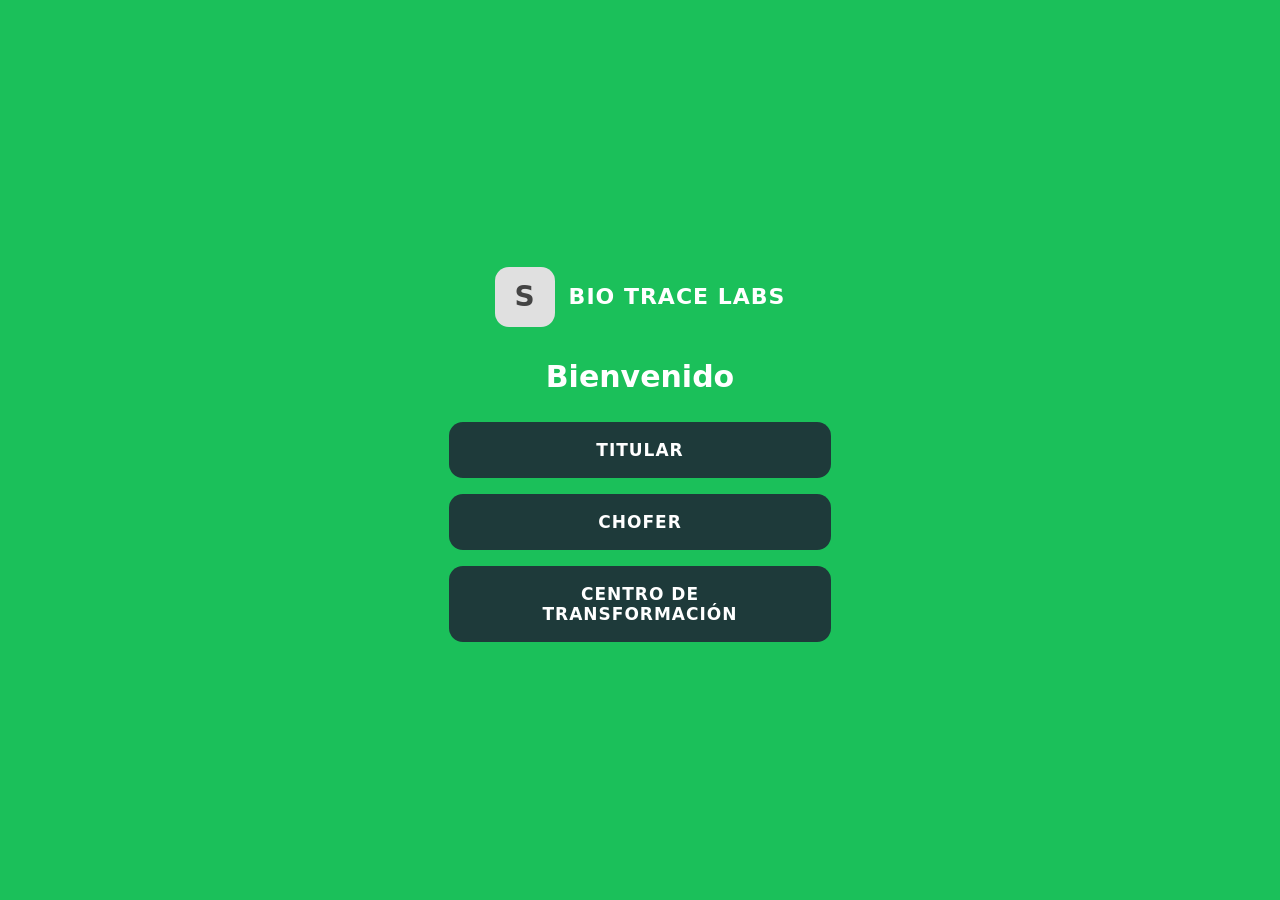
==== biotrace/index.html @ a97db7c8 "pagweb" ====
<!DOCTYPE html>
<html lang="es">
<head>
  <meta charset="UTF-8">
  <meta name="viewport" content="width=device-width, initial-scale=1.0">
  <title>Bio Trace Labs</title>
  <link rel="stylesheet" href="css/style.css">
</head>
<body class="green-bg">
  <div class="screen center-screen">
    <div class="logo-row">
      <div class="logo-icon">S</div>
      <span class="logo-text">BIO TRACE LABS</span>
    </div>
    <h1 class="welcome-title">Bienvenido</h1>
    <div class="role-buttons">
      <a href="pages/login.html?role=titular" class="btn btn-dark">TITULAR</a>
      <a href="pages/login.html?role=chofer" class="btn btn-dark">CHOFER</a>
      <a href="pages/login.html?role=centro" class="btn btn-dark">CENTRO DE<br>TRANSFORMACIÓN</a>
    </div>
  </div>
</body>
</html>
---- biotrace/css/style.css ----
*,
*::before,
*::after {
    box-sizing: border-box;
    margin: 0;
    padding: 0;
}

html,
body {
    min-height: 100%;
    font-family: 'Segoe UI', system-ui, -apple-system, sans-serif;
    font-size: 16px;
}

a {
    text-decoration: none;
}

.green-bg {
    background: #1BC05A;
    min-height: 100vh;
}

.mint-bg {
    background: #A8C8BF;
    min-height: 100vh;
}

.cream-bg {
    background: #F2EDE8;
    min-height: 100vh;
}

.dark-teal-bg {
    background: #1A3F4A;
    min-height: 100vh;
}

.screen {
    max-width: 430px;
    margin: 0 auto;
    min-height: 100vh;
    padding: 40px 24px 32px;
    display: flex;
    flex-direction: column;
    gap: 0;
}

.center-screen {
    align-items: center;
    justify-content: center;
    text-align: center;
}

.logo-row {
    display: flex;
    align-items: center;
    gap: 14px;
    margin-bottom: 32px;
}

.logo-icon {
    width: 60px;
    height: 60px;
    background: #e0e0e0;
    border-radius: 14px;
    display: flex;
    align-items: center;
    justify-content: center;
    font-size: 28px;
    font-weight: 900;
    color: #444;
    flex-shrink: 0;
}

.logo-text {
    font-size: 22px;
    font-weight: 800;
    color: #fff;
    letter-spacing: 1px;
}

.logo-sub {
    font-size: 11px;
    color: #aac;
    letter-spacing: 3px;
}

.welcome-title {
    font-size: 30px;
    font-weight: 700;
    color: #fff;
    margin-bottom: 28px;
}

.section-title {
    font-size: 24px;
    font-weight: 800;
    color: #111;
    margin-bottom: 6px;
}

.section-title.dark {
    color: #1E3A3A;
}

.section-title.big {
    font-size: 32px;
    margin-bottom: 20px;
}

.section-subtitle {
    font-size: 19px;
    font-weight: 700;
    color: #111;
    margin-bottom: 22px;
}

.btn {
    display: block;
    width: 100%;
    padding: 18px 20px;
    border-radius: 14px;
    font-size: 17px;
    font-weight: 700;
    letter-spacing: 1px;
    text-align: center;
    cursor: pointer;
    border: none;
    transition: opacity .15s, transform .1s;
}

.btn:active {
    transform: scale(.97);
    opacity: .9;
}

.btn-dark {
    background: #1E3A3A;
    color: #fff;
}

.btn-dark-teal {
    background: #1E3A3A;
    color: #fff;
    display: block;
    width: 100%;
    padding: 18px 20px;
    border-radius: 14px;
    font-size: 15px;
    font-weight: 700;
    letter-spacing: 1px;
    text-align: center;
    cursor: pointer;
    border: none;
    margin-bottom: 12px;
}

.btn-light {
    background: #c8cfc9;
    color: #2a4040;
    font-size: 18px;
    font-weight: 600;
}

.btn-outline-dark {
    display: inline-flex;
    align-items: center;
    justify-content: center;
    gap: 8px;
    padding: 14px 32px;
    border: 2.5px solid #111;
    border-radius: 50px;
    background: transparent;
    font-size: 15px;
    font-weight: 700;
    cursor: pointer;
    color: #111;
    margin-top: 16px;
    width: auto;
}

.btn-outline-teal {
    display: block;
    padding: 14px 24px;
    border: 2.5px solid #1E3A3A;
    border-radius: 50px;
    color: #1E3A3A;
    font-weight: 700;
    background: transparent;
    text-align: center;
    cursor: pointer;
}

.btn-teal {
    background: #1E3A3A;
    color: #fff;
    padding: 16px;
    border-radius: 12px;
    border: none;
    font-size: 16px;
    font-weight: 700;
    cursor: pointer;
    width: 100%;
}

.btn-gps {
    background: #1E3A3A;
    color: #fff;
    padding: 10px 16px;
    border-radius: 10px;
    border: none;
    font-size: 14px;
    cursor: pointer;
    margin-top: 6px;
    width: 100%;
}

.role-buttons {
    display: flex;
    flex-direction: column;
    gap: 16px;
    width: 100%;
}

.login-form {
    display: flex;
    flex-direction: column;
    gap: 14px;
    width: 100%;
    margin-bottom: 16px;
}

.input-field {
    width: 100%;
    padding: 16px 18px;
    border-radius: 12px;
    border: none;
    background: #f5ede4;
    font-size: 16px;
    color: #333;
    outline: none;
}

.input-field:focus {
    box-shadow: 0 0 0 2px #1E3A3A;
}

.input-field-dark {
    width: 100%;
    padding: 14px 16px;
    border-radius: 12px;
    border: none;
    background: #f5ede4;
    font-size: 15px;
    color: #333;
    outline: none;
    margin-top: 6px;
    display: block;
}

.input-field-dark:focus {
    box-shadow: 0 0 0 2px #1E3A3A;
}

.forgot-link {
    color: #c5f5dc;
    font-size: 14px;
    margin-top: 8px;
    display: block;
    text-align: center;
}

.back-link {
    color: #e8f5f0;
    font-size: 14px;
    margin-top: 20px;
    display: block;
    text-align: center;
}

.back-link.light {
    color: #aaddcc;
}

.alert {
    background: #ffe5e5;
    color: #c00;
    padding: 10px 14px;
    border-radius: 10px;
    font-size: 14px;
    margin-bottom: 10px;
    width: 100%;
}

.field-group {
    margin-bottom: 18px;
}

.field-label {
    font-size: 17px;
    font-weight: 700;
    color: #111;
    display: block;
    margin-bottom: 4px;
    text-align: center;
}

.photo-upload {
    display: flex;
    align-items: center;
    justify-content: center;
    width: 100%;
    background: #f5ede4;
    border-radius: 14px;
    min-height: 120px;
    cursor: pointer;
    position: relative;
    overflow: hidden;
    margin-top: 6px;
}

.camera-icon {
    font-size: 48px;
    display: block;
}

.photo-preview {
    width: 100%;
    max-height: 200px;
    object-fit: cover;
    border-radius: 14px;
    display: block;
}

.qr-title {
    font-size: 26px;
    font-weight: 800;
    color: #111;
    margin-bottom: 32px;
    line-height: 1.3;
}

.qr-container {
    background: #fff;
    padding: 20px;
    border-radius: 18px;
    margin-bottom: 24px;
    box-shadow: 0 4px 20px rgba(0, 0, 0, .08);
}

.qr-image {
    width: 220px;
    height: 220px;
    display: block;
}

.troza-summary {
    text-align: left;
    background: #fff;
    padding: 16px 20px;
    border-radius: 14px;
    margin-bottom: 20px;
    width: 100%;
}

.troza-summary p {
    font-size: 14px;
    color: #444;
    padding: 4px 0;
}

.chofer-header {
    background: #1E3A3A;
    margin: -40px -24px 0;
    padding: 32px 24px 24px;
    border-radius: 0 0 24px 24px;
    margin-bottom: 24px;
}

.chofer-card {
    background: #F2EDE8;
    border-radius: 24px;
    padding: 24px 20px;
    flex: 1;
}

.driver-photo-container {
    display: flex;
    justify-content: center;
    margin: 20px 0;
}

.driver-photo-label {
    cursor: pointer;
}

.driver-photo {
    width: 180px;
    height: 180px;
    object-fit: cover;
    border-radius: 12px;
    display: block;
}

.info-row {
    display: flex;
    align-items: center;
    gap: 10px;
    margin-bottom: 12px;
}

.info-label {
    font-size: 15px;
    font-weight: 700;
    color: #1E3A3A;
    min-width: 100px;
}

.info-input {
    flex: 1;
    border: none;
    border-bottom: 2px solid #1E3A3A;
    background: transparent;
    font-size: 15px;
    padding: 6px 4px;
    outline: none;
    color: #222;
}

.success-msg {
    background: #d4f5e0;
    color: #0a5c2a;
    padding: 12px 16px;
    border-radius: 10px;
    font-size: 15px;
    text-align: center;
    margin-top: 12px;
}

.process-question {
    display: flex;
    flex-direction: column;
    align-items: center;
    gap: 8px;
    margin-top: 10px;
}

.process-q-text {
    font-size: 26px;
    font-weight: 800;
    text-align: center;
    color: #111;
    margin-bottom: 16px;
}

.qr-illustration {
    font-size: 60px;
    margin: 6px 0;
}

.qr-reader-box {
    width: 100%;
    max-width: 340px;
    border-radius: 16px;
    overflow: hidden;
    margin: 16px auto;
    background: #1E3A3A;
    min-height: 280px;
}

.scan-hint {
    font-size: 14px;
    color: #444;
    text-align: center;
    margin-top: 8px;
}

.scan-success-card {
    background: #f5ede4;
    border-radius: 20px;
    padding: 24px 20px;
    width: 100%;
}

.scan-success-title {
    font-size: 26px;
    font-weight: 800;
    text-align: center;
    margin-bottom: 16px;
}

.datos-title {
    font-size: 22px;
    font-weight: 800;
    color: #111;
    margin-bottom: 12px;
}

.data-field-group {
    margin-bottom: 14px;
}

.data-label {
    font-size: 16px;
    font-weight: 700;
    color: #111;
    margin-bottom: 4px;
}

.data-value {
    background: #f5ede4;
    border: 1.5px solid #ddd;
    padding: 12px 16px;
    border-radius: 10px;
    font-size: 15px;
    color: #222;
    text-align: center;
}

.dark-teal-header-full {
    background: #1E3A3A;
    width: calc(100% + 48px);
    margin: -40px -24px 0;
    padding: 32px 24px 24px;
    border-radius: 0 0 24px 24px;
    margin-bottom: 24px;
}

.module-title {
    font-size: 20px;
    font-weight: 700;
    color: #fff;
}

.searching-text {
    font-size: 22px;
    font-weight: 800;
    color: #111;
    margin-bottom: 20px;
}

.spinner {
    width: 40px;
    height: 40px;
    border: 4px solid #ccc;
    border-top-color: #1E3A3A;
    border-radius: 50%;
    animation: spin .8s linear infinite;
}

@keyframes spin {
    to {
        transform: rotate(360deg);
    }
}

.result-label-box {
    background: #F2EDE8;
    padding: 14px 28px;
    border-radius: 40px;
    font-size: 18px;
    font-weight: 600;
    color: #1E3A3A;
    border: 2px solid #ccc;
    margin-top: 24px;
}

.result-images {
    display: flex;
    flex-direction: column;
    gap: 16px;
    width: 100%;
    align-items: center;
    margin-top: 16px;
}

.result-img-box {
    width: 240px;
    height: 160px;
    border-radius: 16px;
    display: flex;
    align-items: center;
    justify-content: center;
}

.result-img-box.teal-bg {
    background: #1E3A3A;
}

.result-img-box.cream-bg {
    background: #F2EDE8;
}

.demo-box {
    margin-top: 24px;
    background: rgba(255, 255, 255, 0.18);
    border: 1.5px solid rgba(255, 255, 255, 0.4);
    border-radius: 14px;
    padding: 16px 18px;
    width: 100%;
}

.demo-title {
    font-size: 14px;
    font-weight: 700;
    color: #fff;
    margin-bottom: 12px;
    text-align: center;
    letter-spacing: 0.5px;
}

.demo-row {
    display: flex;
    align-items: center;
    gap: 8px;
    margin-bottom: 8px;
}

.demo-label {
    font-size: 12px;
    color: #d0f5e3;
    min-width: 72px;
    font-weight: 600;
}

.demo-value {
    font-size: 13px;
    color: #fff;
    font-family: monospace;
    flex: 1;
    word-break: break-all;
}

.demo-copy {
    background: rgba(255, 255, 255, 0.2);
    border: 1px solid rgba(255, 255, 255, 0.4);
    color: #fff;
    font-size: 11px;
    padding: 4px 10px;
    border-radius: 20px;
    cursor: pointer;
    white-space: nowrap;
    transition: background .15s;
}

.demo-copy:hover {
    background: rgba(255, 255, 255, 0.35);
}

.demo-fill {
    width: 100%;
    margin-top: 10px;
    background: rgba(255, 255, 255, 0.25);
    border: 1.5px solid rgba(255, 255, 255, 0.5);
    color: #fff;
    font-size: 13px;
    font-weight: 700;
    padding: 10px;
    border-radius: 10px;
    cursor: pointer;
    transition: background .15s;
}

.demo-fill:hover {
    background: rgba(255, 255, 255, 0.38);
}

@media (max-width: 380px) {
    .screen {
        padding: 28px 16px 24px;
    }
    .logo-text {
        font-size: 18px;
    }
    .welcome-title {
        font-size: 24px;
    }
    .btn {
        font-size: 15px;
        padding: 16px;
    }
}
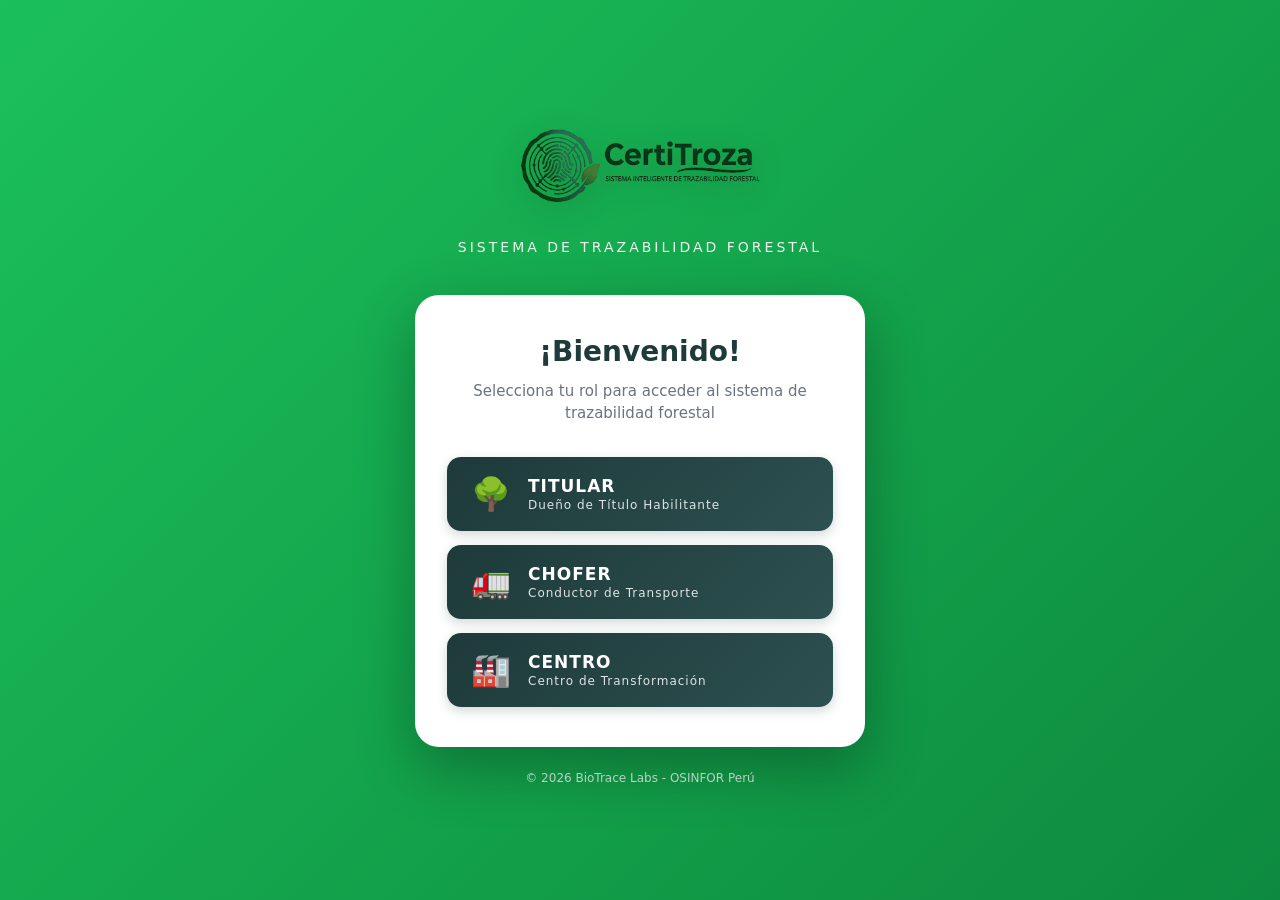
==== commit 6a6758f1: "Actualización del proyecto" ====
--- a/biotrace/index.html
+++ b/biotrace/index.html
@@ -2,21 +2,288 @@
 <html lang="es">
 <head>
   <meta charset="UTF-8">
-  <meta name="viewport" content="width=device-width, initial-scale=1.0">
+  <meta name="viewport" content="width=device-width, initial-scale=1.0, maximum-scale=5.0, user-scalable=yes">
+  <meta name="description" content="BioTrace Labs - Sistema de Trazabilidad Forestal">
+  <meta name="theme-color" content="#1BC05A">
   <title>Bio Trace Labs</title>
   <link rel="stylesheet" href="css/style.css">
+  <style>
+    /* Página principal mejorada con logo */
+    .main-container {
+      min-height: 100vh;
+      display: flex;
+      flex-direction: column;
+      align-items: center;
+      justify-content: center;
+      padding: 20px;
+      background: linear-gradient(135deg, #1BC05A 0%, #0d8a3f 100%);
+    }
+    
+    .logo-container {
+      text-align: center;
+      margin-bottom: 40px;
+      animation: fadeInDown 0.8s ease;
+    }
+    
+    @keyframes fadeInDown {
+      from {
+        opacity: 0;
+        transform: translateY(-30px);
+      }
+      to {
+        opacity: 1;
+        transform: translateY(0);
+      }
+    }
+    
+    .logo-image {
+      width: 260px;
+      height: auto;
+      margin: 0 auto 20px auto;
+      border: none;
+      outline: none;
+      filter: drop-shadow(0 8px 16px rgba(0,0,0,0.2));
+      animation: float 3s ease-in-out infinite;
+      display: block;
+    }
+    
+    @keyframes float {
+      0%, 100% { transform: translateY(0px); }
+      50% { transform: translateY(-10px); }
+    }
+    
+    .brand-title {
+      font-size: 32px;
+      font-weight: 800;
+      color: white;
+      letter-spacing: 2px;
+      text-shadow: 0 2px 8px rgba(0,0,0,0.2);
+      margin-bottom: 8px;
+    }
+    
+    .brand-subtitle {
+      font-size: 14px;
+      color: rgba(255,255,255,0.9);
+      letter-spacing: 3px;
+      text-transform: uppercase;
+      font-weight: 500;
+    }
+    
+    .welcome-section {
+      background: white;
+      border-radius: 24px;
+      padding: 40px 32px;
+      box-shadow: 0 20px 60px rgba(0,0,0,0.3);
+      max-width: 450px;
+      width: 100%;
+      animation: fadeInUp 0.8s ease 0.2s both;
+    }
+    
+    @keyframes fadeInUp {
+      from {
+        opacity: 0;
+        transform: translateY(30px);
+      }
+      to {
+        opacity: 1;
+        transform: translateY(0);
+      }
+    }
+    
+    .welcome-title {
+      font-size: 28px;
+      font-weight: 700;
+      color: #1E3A3A;
+      text-align: center;
+      margin-bottom: 12px;
+    }
+    
+    .welcome-text {
+      font-size: 15px;
+      color: #6b7280;
+      text-align: center;
+      margin-bottom: 32px;
+      line-height: 1.5;
+    }
+    
+    .role-buttons {
+      display: flex;
+      flex-direction: column;
+      gap: 14px;
+    }
+    
+    .role-btn {
+      display: flex;
+      align-items: center;
+      gap: 16px;
+      padding: 18px 24px;
+      background: linear-gradient(135deg, #1E3A3A 0%, #2d5050 100%);
+      color: white;
+      border-radius: 14px;
+      text-decoration: none;
+      font-size: 17px;
+      font-weight: 700;
+      letter-spacing: 1px;
+      transition: all 0.3s ease;
+      box-shadow: 0 4px 12px rgba(30, 58, 58, 0.2);
+    }
+    
+    .role-btn:hover {
+      transform: translateY(-3px);
+      box-shadow: 0 8px 20px rgba(30, 58, 58, 0.4);
+    }
+    
+    .role-btn:active {
+      transform: translateY(-1px);
+    }
+    
+    .role-icon {
+      font-size: 32px;
+      flex-shrink: 0;
+    }
+    
+    .role-info {
+      flex: 1;
+      text-align: left;
+    }
+    
+    .role-name {
+      font-size: 17px;
+      font-weight: 700;
+      margin-bottom: 2px;
+    }
+    
+    .role-desc {
+      font-size: 12px;
+      opacity: 0.85;
+      font-weight: 400;
+    }
+    
+    .footer-text {
+      text-align: center;
+      color: rgba(255,255,255,0.8);
+      font-size: 12px;
+      margin-top: 24px;
+    }
+    
+    /* Responsive */
+    @media (max-width: 700px) {
+      .logo-image {
+        width: 300px;
+      }
+      
+      .brand-title {
+        font-size: 26px;
+      }
+      
+      .brand-subtitle {
+        font-size: 12px;
+      }
+      
+      .welcome-section {
+        padding: 32px 24px;
+      }
+      
+      .welcome-title {
+        font-size: 24px;
+      }
+      
+      .welcome-text {
+        font-size: 14px;
+        margin-bottom: 24px;
+      }
+      
+      .role-btn {
+        padding: 16px 20px;
+        font-size: 16px;
+      }
+      
+      .role-icon {
+        font-size: 28px;
+      }
+      
+      .role-name {
+        font-size: 16px;
+      }
+      
+      .role-desc {
+        font-size: 11px;
+      }
+    }
+    
+    @media (max-width: 400px) {
+      .logo-image {
+        width: 300px;
+      }
+      
+      .brand-title {
+        font-size: 22px;
+      }
+      
+      .welcome-section {
+        padding: 24px 20px;
+      }
+      
+      .welcome-title {
+        font-size: 20px;
+      }
+      
+      .role-btn {
+        padding: 14px 16px;
+        font-size: 15px;
+      }
+      
+      .role-icon {
+        font-size: 24px;
+      }
+    }
+  </style>
 </head>
-<body class="green-bg">
-  <div class="screen center-screen">
-    <div class="logo-row">
-      <div class="logo-icon">S</div>
-      <span class="logo-text">BIO TRACE LABS</span>
+<body>
+  <div class="main-container">
+    <!-- Logo y Marca -->
+    <div class="logo-container">
+      <img src="logo/logo_app_sinfondo1.png" alt="BioTrace Labs" class="logo-image">
+      <div class="brand-title"></div>
+      <div class="brand-subtitle">Sistema de Trazabilidad Forestal</div>
     </div>
-    <h1 class="welcome-title">Bienvenido</h1>
-    <div class="role-buttons">
-      <a href="pages/login.html?role=titular" class="btn btn-dark">TITULAR</a>
-      <a href="pages/login.html?role=chofer" class="btn btn-dark">CHOFER</a>
-      <a href="pages/login.html?role=centro" class="btn btn-dark">CENTRO DE<br>TRANSFORMACIÓN</a>
+    
+    <!-- Sección de Bienvenida -->
+    <div class="welcome-section">
+      <h1 class="welcome-title">¡Bienvenido!</h1>
+      <p class="welcome-text">
+        Selecciona tu rol para acceder al sistema de trazabilidad forestal
+      </p>
+      
+      <div class="role-buttons">
+        <a href="pages/login.html?role=titular" class="role-btn">
+          <span class="role-icon">🌳</span>
+          <div class="role-info">
+            <div class="role-name">TITULAR</div>
+            <div class="role-desc">Dueño de Título Habilitante</div>
+          </div>
+        </a>
+        
+        <a href="pages/login.html?role=chofer" class="role-btn">
+          <span class="role-icon">🚛</span>
+          <div class="role-info">
+            <div class="role-name">CHOFER</div>
+            <div class="role-desc">Conductor de Transporte</div>
+          </div>
+        </a>
+        
+        <a href="pages/login.html?role=centro" class="role-btn">
+          <span class="role-icon">🏭</span>
+          <div class="role-info">
+            <div class="role-name">CENTRO</div>
+            <div class="role-desc">Centro de Transformación</div>
+          </div>
+        </a>
+      </div>
+    </div>
+    
+    <div class="footer-text">
+      © 2026 BioTrace Labs - OSINFOR Perú
     </div>
   </div>
 </body>
--- a/biotrace/css/style.css
+++ b/biotrace/css/style.css
@@ -667,18 +667,277 @@
     background: rgba(255, 255, 255, 0.38);
 }
 
-@media (max-width: 380px) {
+/* ===== RESPONSIVE DESIGN ===== */
+
+/* Mobile First - Base styles are for mobile */
+
+/* Small Mobile (320px - 480px) */
+@media (max-width: 480px) {
+    html, body {
+        font-size: 14px;
+    }
+    
     .screen {
-        padding: 28px 16px 24px;
-    }
+        padding: 20px 12px 16px;
+        max-width: 100%;
+    }
+    
+    .logo-row {
+        gap: 10px;
+        margin-bottom: 20px;
+    }
+    
+    .logo-icon {
+        width: 48px;
+        height: 48px;
+        font-size: 24px;
+    }
+    
     .logo-text {
+        font-size: 16px;
+    }
+    
+    .logo-sub {
+        font-size: 9px;
+    }
+    
+    .welcome-title {
+        font-size: 22px;
+        margin-bottom: 20px;
+    }
+    
+    .section-title {
+        font-size: 20px;
+    }
+    
+    .section-title.big {
+        font-size: 26px;
+    }
+    
+    .section-subtitle {
+        font-size: 16px;
+    }
+    
+    .btn {
+        font-size: 14px;
+        padding: 14px 16px;
+    }
+    
+    .btn-dark-teal,
+    .btn-teal,
+    .btn-gps {
+        font-size: 14px;
+        padding: 12px 16px;
+    }
+    
+    .input-field,
+    .input-field-dark {
+        font-size: 14px;
+        padding: 12px 14px;
+    }
+    
+    .field-label {
+        font-size: 15px;
+    }
+    
+    .qr-title {
+        font-size: 22px;
+        margin-bottom: 24px;
+    }
+    
+    .qr-image {
+        width: 180px;
+        height: 180px;
+    }
+    
+    .troza-summary {
+        padding: 12px 16px;
+        font-size: 13px;
+    }
+    
+    .info-label {
+        font-size: 13px;
+        min-width: 80px;
+    }
+    
+    .info-input {
+        font-size: 13px;
+    }
+    
+    .process-q-text {
+        font-size: 22px;
+    }
+    
+    .qr-illustration {
+        font-size: 48px;
+    }
+    
+    .qr-reader-box {
+        max-width: 100%;
+        min-height: 240px;
+    }
+    
+    .demo-box {
+        padding: 12px 14px;
+    }
+    
+    .demo-title {
+        font-size: 13px;
+    }
+    
+    .demo-row {
+        flex-wrap: wrap;
+        gap: 6px;
+    }
+    
+    .demo-label {
+        font-size: 11px;
+        min-width: 60px;
+    }
+    
+    .demo-value {
+        font-size: 12px;
+        flex: 1 1 100%;
+    }
+}
+
+/* Mobile Landscape & Tablets (481px - 768px) */
+@media (min-width: 481px) and (max-width: 768px) {
+    .screen {
+        padding: 32px 20px 24px;
+        max-width: 600px;
+    }
+    
+    .logo-icon {
+        width: 100px;
+        height: 76px;
+        font-size: 26px;
+    }
+    
+    .logo-text {
+        font-size: 20px;
+    }
+    
+    .welcome-title {
+        font-size: 28px;
+    }
+    
+    .section-title {
+        font-size: 22px;
+    }
+    
+    .qr-image {
+        width: 200px;
+        height: 200px;
+    }
+}
+
+/* Tablets (769px - 1024px) */
+@media (min-width: 769px) and (max-width: 1024px) {
+    .screen {
+        max-width: 720px;
+        padding: 40px 28px 32px;
+    }
+    
+    .welcome-title {
+        font-size: 32px;
+    }
+    
+    .section-title.big {
+        font-size: 36px;
+    }
+    
+    .btn {
         font-size: 18px;
-    }
+        padding: 20px 24px;
+    }
+    
+    .qr-image {
+        width: 240px;
+        height: 240px;
+    }
+}
+
+/* Desktop (1025px+) */
+@media (min-width: 1025px) {
+    .screen {
+        max-width: 800px;
+    }
+    
+    .btn:hover {
+        opacity: 0.9;
+        transform: translateY(-2px);
+        transition: all 0.2s;
+    }
+    
+    .btn-dark-teal:hover,
+    .btn-teal:hover,
+    .btn-outline-dark:hover,
+    .btn-outline-teal:hover {
+        opacity: 0.9;
+        transform: translateY(-2px);
+    }
+    
+    .photo-upload:hover {
+        opacity: 0.95;
+        border: 2px solid #1E3A3A;
+    }
+}
+
+/* Extra Wide Screens (1400px+) */
+@media (min-width: 1400px) {
+    .screen {
+        max-width: 1000px;
+    }
+}
+
+/* Orientation: Landscape on mobile */
+@media (max-height: 500px) and (orientation: landscape) {
+    .screen {
+        padding: 16px 12px;
+    }
+    
     .welcome-title {
-        font-size: 24px;
-    }
+        font-size: 20px;
+        margin-bottom: 16px;
+    }
+    
+    .logo-row {
+        margin-bottom: 16px;
+    }
+    
     .btn {
-        font-size: 15px;
-        padding: 16px;
+        padding: 12px 16px;
+    }
+}
+
+/* High DPI / Retina Displays */
+@media (-webkit-min-device-pixel-ratio: 2), (min-resolution: 192dpi) {
+    .qr-image {
+        image-rendering: -webkit-optimize-contrast;
+    }
+}
+
+/* Touch Device Optimizations */
+@media (hover: none) and (pointer: coarse) {
+    .btn,
+    .btn-dark,
+    .btn-dark-teal,
+    .btn-light,
+    .btn-outline-dark,
+    .btn-outline-teal,
+    .btn-teal,
+    .btn-gps {
+        min-height: 44px;
+        padding: 16px 20px;
+    }
+    
+    .input-field,
+    .input-field-dark {
+        min-height: 44px;
+    }
+    
+    .photo-upload {
+        min-height: 140px;
     }
 }
